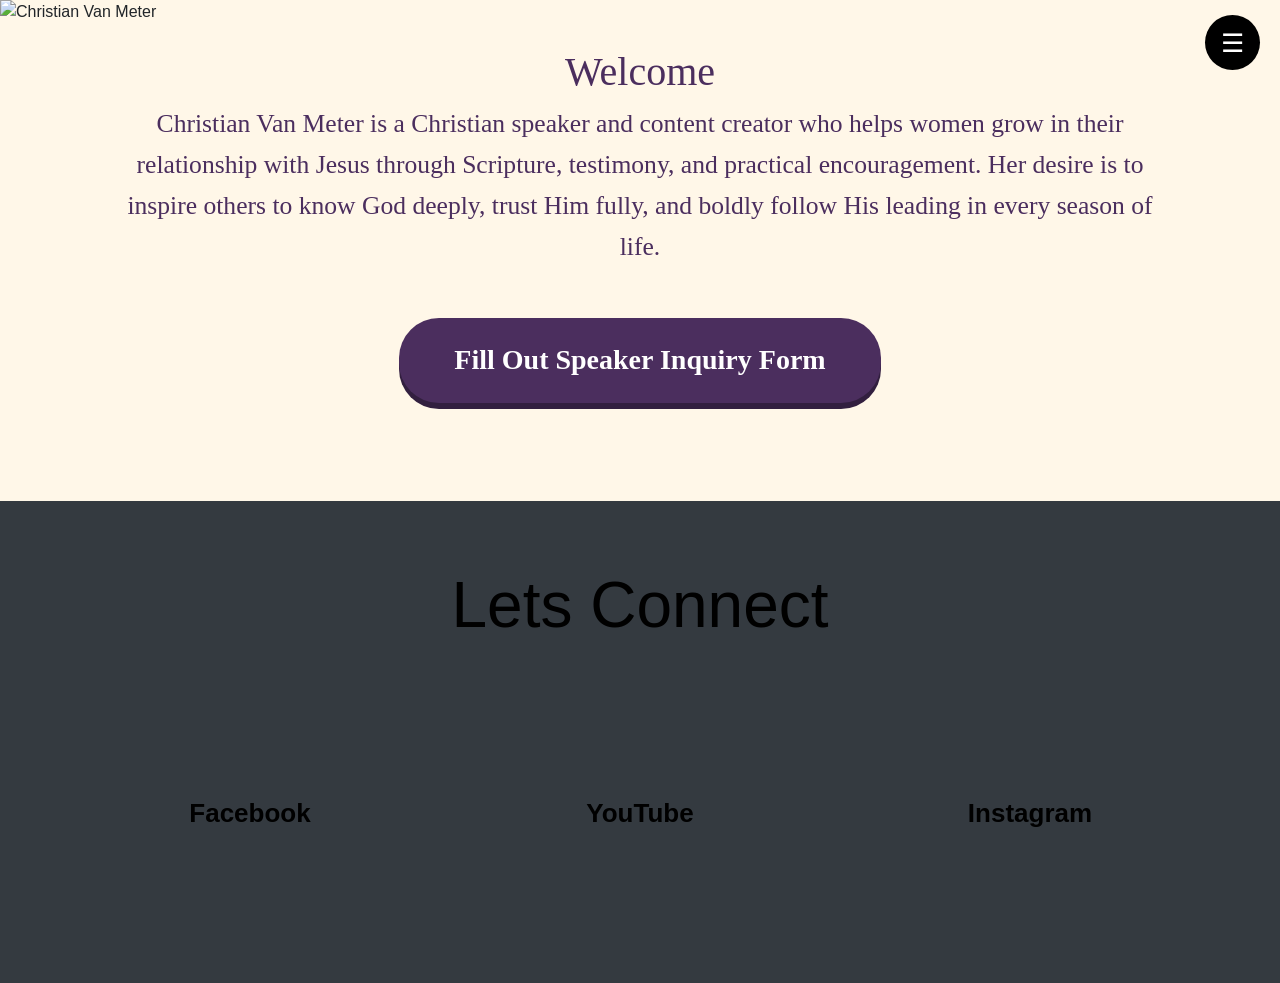
==== Booking.html @ 0dd0598a "Add files via upload" ====
<!doctype html>
<html lang="en">

<head>
    <title>Title</title>
    <!-- Required meta tags -->
    <meta charset="utf-8">
    <meta name="viewport" content="width=device-width, initial-scale=1, shrink-to-fit=no">

    <!-- Bootstrap CSS -->
    <link rel="stylesheet" href="https://stackpath.bootstrapcdn.com/bootstrap/4.3.1/css/bootstrap.min.css"
        integrity="sha384-ggOyR0iXCbMQv3Xipma34MD+dH/1fQ784/j6cY/iJTQUOhcWr7x9JvoRxT2MZw1T" crossorigin="anonymous">
    <link rel="stylesheet" href="styles.css">
</head>

<body class="d-flex flex-column min-vh-100 backgroundC">
    <div class="image-container">

        <!-- Main Image -->
        <img class="imgsize" src="Images/bookinimg.png" alt="Christian Van Meter">

        <!-- Navigation Button -->
        <button class="btn" id="menuBtn">
            ☰
        </button>



    </div>

    <!-- Sidebar -->
    <div id="sidebar">
        <a href="index.html">Bio</a>
        <a href="Booking.html">Booking</a>
    </div>

    <div class="container mt-4 flex-grow-1">
        <h1 class="centerText Headerstyle">Welcome</h1>
        <div class="centerText fontstyle">

            <div>
                <p>
                    Christian Van Meter is a Christian speaker and content creator who helps women grow in their
                    relationship with Jesus through Scripture, testimony, and practical encouragement. Her desire is to
                    inspire others to know God deeply, trust Him fully, and boldly follow His leading in every season
                    of life.
                </p>
            </div>
            <div>
                <div class="form-button-container">
                    <a href="https://docs.google.com/forms/d/e/1FAIpQLSdteTwABGOOqL9yt666Add-o5ZALi5XVBNP-PwgTkTT4TjcoQ/viewform?usp=header" class="form-button" target="_blank">
                        Fill Out Speaker Inquiry Form
                    </a>
                </div>
            </div>
        </div>
    </div>
        <footer class="bg-dark text-white text-center py-3 mt-5">
            <div class="connect-section">

                <h1>Lets Connect</h1>

                <div class="social-links">

                    <a href="https://www.facebook.com/christian.van.meter.806920" class="social-link facebook">
                        Facebook
                    </a>

                    <a href="https://www.youtube.com/@ChristianVanMeter/featured" class="social-link youtube">
                        YouTube
                    </a>

                    <a href="https://www.instagram.com/yourchristianmama/" class="social-link instagram">
                        Instagram
                    </a>

                </div>

            </div>


        </footer>

        <!-- jQuery -->
        <script src="https://code.jquery.com/jquery-3.3.1.slim.min.js"></script>

        <!-- Popper -->
        <script src="https://cdnjs.cloudflare.com/ajax/libs/popper.js/1.14.7/umd/popper.min.js"></script>

        <!-- Bootstrap JS -->
        <script src="https://stackpath.bootstrapcdn.com/bootstrap/4.3.1/js/bootstrap.min.js"></script>

        <!-- Your JS -->
        <script src="script.js"></script>

</body>

</html>
---- styles.css ----
/* ================= SIDEBAR ================= */

#sidebar {
    position: fixed;
    top: 0;
    left: -250px;
    width: 250px;
    height: 100vh;
    background: #A45DB8;
    transition: left 0.3s ease;
    padding-top: 20px;
    z-index: 999;
}

#sidebar.active {
    left: 0;
}

#sidebar a {
    display: block;
    color: white;
    padding: 15px;
    text-decoration: none;
}

#sidebar a:hover {
    background: #495057;
}


/* ================= TEXT ================= */

.centerText {
    text-align: center;
}

.fontstyle {
    font-family: Georgia, 'Times New Roman', Times, serif;
    color: #4B2E5E;
    font-size: clamp(24px, 2vw, 48px);
    line-height: 1.6;
    width: 95%;
    margin: 0 auto;
}

.Headerstyle {
    font-family: Georgia, 'Times New Roman', Times, serif;
    color: #4B2E5E;
    font-size: clamp(40px, 3vw, 70px);
}

.margintopspace {
    margin-top: 40px;
}


/* ================= BACKGROUND ================= */

.backgroundC {
    background-color: #FFF7E8;
}


/* ================= IMAGE ================= */

.image-container {
    position: relative;
    width: 100%;
}

.imgsize {
    width: 100%;
    height: auto;
    display: block;
}
@media screen and (min-width: 2560px) {
    .imgsize {
        height: 1300px;
    }
}
@media screen and (min-width: 1440px) {
    .imgsize {
        height: 800px;
    }
}


/* ================= NAVIGATION CIRCLE ================= */

#menuBtn {
    position: absolute;
    top: 15px;
    right: 20px;

    width: 55px;
    height: 55px;

    background-color: black;
    color: white;

    border: none;
    border-radius: 50%;

    font-size: 26px;
    line-height: 1;

    display: flex;
    align-items: center;
    justify-content: center;

    cursor: pointer;
    z-index: 1000;
}

#menuBtn:hover {
    background-color: #333;
}


/* ================= BUTTON ON IMAGE ================= */

.speak-button {
    position: absolute;

    left: 32%;
    top: 91%;

    transform: translate(-50%, -50%);

    background-color: #B66BC9;
    color: white;

    padding: 14px 45px;

    border-radius: 35px;

    font-family: Arial, sans-serif;
    font-size: clamp(16px, 1.5vw, 28px);
    font-weight: bold;

    text-decoration: none;

    box-shadow: 0 6px 0 #754080;

    z-index: 10;
}

.speak-button:hover {
    background-color: #A45DB8;
    color: white;
    text-decoration: none;

    transform: translate(-50%, -45%);
}


/* ================= LARGE SCREENS ================= */

@media (min-width: 1920px) {

    .fontstyle {
        font-size: 38px;
        width: 90%;
    }

    .Headerstyle {
        font-size: 65px;
    }

    /* Keep button below image text */
    .speak-button {
        top: 91%;
        font-size: 28px;
        padding: 16px 50px;
    }

    #menuBtn {
        width: 65px;
        height: 65px;
        font-size: 32px;
        top: 20px;
        right: 30px;
    }
}


/* ================= 2560px+ SCREENS ================= */

@media (min-width: 2560px) {

    .fontstyle {
        font-size: 45px;
        width: 90%;
    }

    .Headerstyle {
        font-size: 75px;
    }

    /* Don't make the button huge */
    .speak-button {
        top: 91%;
        font-size: 30px;
        padding: 18px 55px;
    }

    #menuBtn {
        width: 75px;
        height: 75px;
        font-size: 38px;
        top: 25px;
        right: 40px;
    }
}


/* ================= TABLETS ================= */

@media (min-width: 768px) and (max-width: 1199px) {

    .fontstyle {
        font-size: 28px;
        width: 90%;
    }

    .Headerstyle {
        font-size: 50px;
    }

    .speak-button {
        top: 89%;
        font-size: 22px;
        padding: 14px 40px;
    }
}


/* ================= PHONES ================= */

@media (max-width: 767px) {

    .fontstyle {
        font-size: 20px;
        width: 90%;
        line-height: 1.5;
    }

    .Headerstyle {
        font-size: 38px;
    }

    .speak-button {
        left: 32%;
        top: 88%;
        font-size: 16px;
        padding: 12px 25px;
        white-space: nowrap;
    }

    #menuBtn {
        width: 45px;
        height: 45px;
        font-size: 22px;
        top: 10px;
        right: 10px;
    }

    .margintopspace {
        margin-top: 25px;
    }
}
@media (max-width: 400px) {

    .speak-button {
        left: 32%;
        top: 88%;

        font-size: 12px;
        padding: 8px 16px;

        white-space: nowrap;
    }
}
/* ================= FAMILY SECTION ================= */

.family-section {
    width: 95%;
    margin: 80px auto;
    
    display: flex;
    align-items: center;
    gap: 5%;
}


/* Image */

.family-image {
    width: 55%;
}

.family-image img {
    width: 100%;
    height: auto;
    display: block;
}


/* Text */

.family-text {
    width: 40%;
    
    font-family: Georgia, 'Times New Roman', Times, serif;
    color: #4B2E5E;
    
    font-size: clamp(24px, 2vw, 48px);
    line-height: 1.6;
    
    text-align: center;
}


/* ================= LARGE SCREENS ================= */

@media (min-width: 1920px) {

    .family-section {
        width: 92%;
        gap: 5%;
    }

    .family-image {
        width: 55%;
    }

    .family-text {
        width: 40%;
        font-size: 38px;
    }
}


/* ================= 2560px+ ================= */

@media (min-width: 2560px) {

    .family-section {
        width: 92%;
    }

    .family-text {
        font-size: 45px;
    }
}


/* ================= TABLETS ================= */

@media (max-width: 1199px) {

    .family-section {
        gap: 4%;
    }

    .family-text {
        font-size: 28px;
    }
}


/* ================= PHONES ================= */

@media (max-width: 767px) {

    .family-section {
        width: 90%;
        display: flex;
        flex-direction: column;
        gap: 30px;
        margin: 50px auto;
    }

    .family-image {
        width: 100%;
    }

    .family-text {
        width: 100%;
        font-size: 20px;
        line-height: 1.5;
    }
}/* ================= LETS CONNECT ================= */

.connect-section {
    width: 100%;
    height: 450px;

    background-image: url("Images/backgroundfooter.png");
    background-size: cover;
    background-position: center;
    background-repeat: no-repeat;

    padding-top: 50px;
    box-sizing: border-box;
    margin: 0;
}


/* ================= TITLE ================= */

.connect-section h1 {
    text-align: center;

    font-family: Arial, sans-serif;
    color: black;

    font-size: clamp(45px, 5vw, 80px);

    margin: 0;
}


/* ================= SOCIAL LINKS ================= */

.social-links {
    width: 75%;
    margin: 80px auto 0;

    display: flex;
    justify-content: space-between;
    align-items: center;
}


/* ================= SOCIAL LINK ================= */

.social-link {
    width: 180px;
    height: 180px;

    display: flex;
    align-items: center;
    justify-content: center;

    background-color: transparent;

    border-radius: 50%;

    color: black;
    font-family: Arial, sans-serif;
    font-size: 26px;
    font-weight: bold;

    text-decoration: none;
}

.social-link:hover {
    color: black;
    text-decoration: underline;
}


/* ================= 1920px+ ================= */

@media (min-width: 1920px) {

    .connect-section {
        height: 500px;
        padding-top: 50px;
    }

    .social-links {
        width: 75%;
        margin-top: 100px;
    }

    .social-link {
        width: 200px;
        height: 200px;
    }
}


/* ================= 2560px+ ================= */

@media (min-width: 2560px) {

    .connect-section {
        height: 550px;
        padding-top: 50px;
    }

    .social-links {
        width: 70%;
        margin-top: 100px;
    }

    .social-link {
        width: 220px;
        height: 220px;
    }
}


/* ================= TABLET ================= */

@media (min-width: 768px) and (max-width: 1199px) {

    .connect-section {
        height: 500px;
        padding-top: 50px;
    }

    .social-links {
        width: 80%;
        margin-top: 80px;
    }

    .social-link {
        width: 140px;
        height: 140px;
        font-size: 22px;
    }
}


/* ================= PHONE ================= */

@media (max-width: 767px) {

    .connect-section {
        height: 500px;
        padding-top: 40px;
    }

    .connect-section h1 {
        font-size: 40px;
    }

    .social-links {
        width: 100%;
        margin-top: 30px;

        display: flex;
        flex-direction: column;
        align-items: center;

        gap: 5px;
    }

    .social-link {
        width: 70px;
        height: 70px;

        font-size: 20px;
    }
}
/* ================= FORM BUTTON ================= */

.form-button-container {
    text-align: center;
    margin: 50px 0;
}

.form-button {
    display: inline-block;

    background-color: #4B2E5E;
    color: white;

    padding: 20px 55px;

    border-radius: 40px;

    font-family: Georgia, 'Times New Roman', Times, serif;
    font-size: 28px;
    font-weight: bold;

    text-decoration: none;

    box-shadow: 0 6px 0 #321F3F;

    transition: 0.2s;
}

.form-button:hover {
    background-color: #5D3A70;
    color: white;
    text-decoration: none;

    transform: translateY(-2px);
}
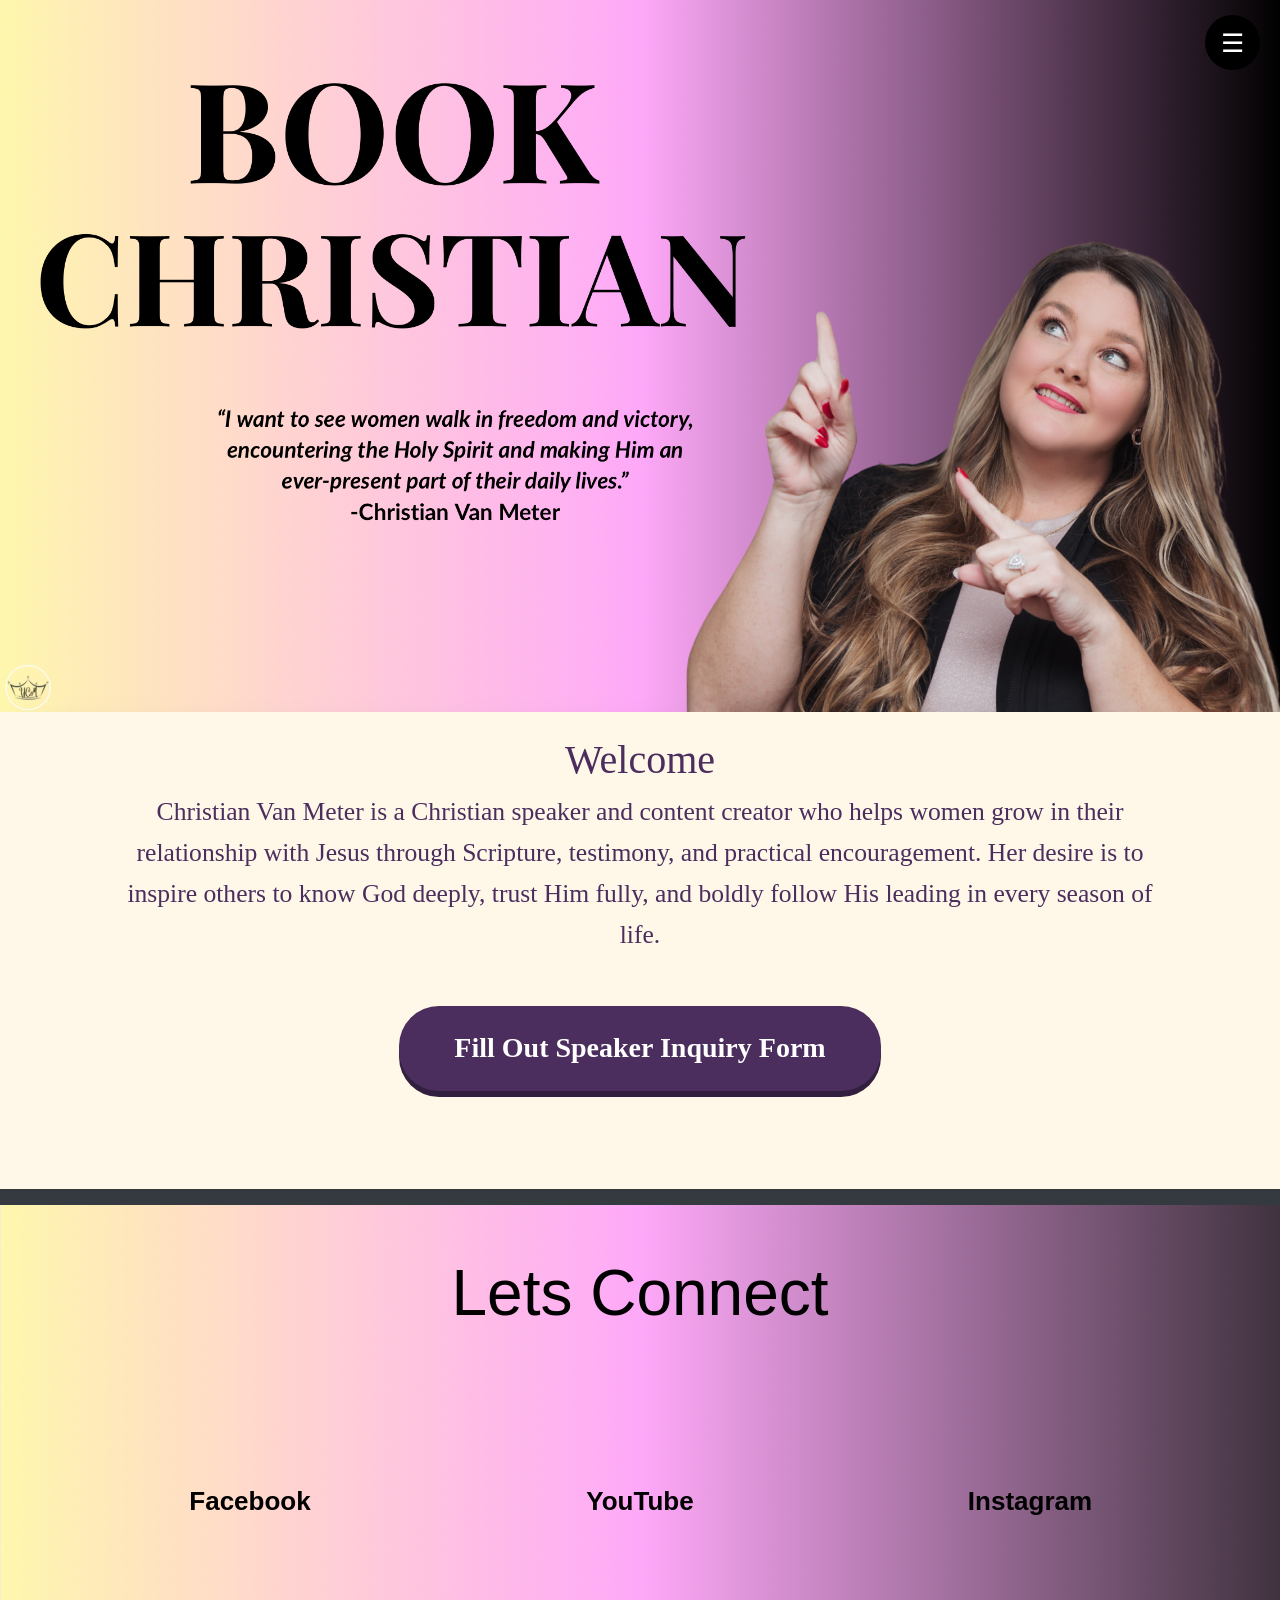
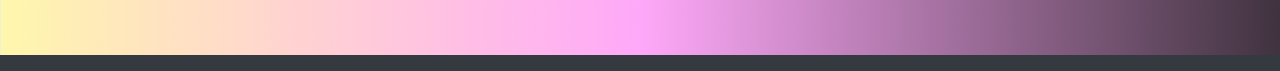
==== commit 3ebe342d: "Update Booking.html" ====
--- a/Booking.html
+++ b/Booking.html
@@ -17,7 +17,7 @@
     <div class="image-container">
 
         <!-- Main Image -->
-        <img class="imgsize" src="Images/bookinimg.png" alt="Christian Van Meter">
+        <img class="imgsize" src="bookinimg.png" alt="Christian Van Meter">
 
         <!-- Navigation Button -->
         <button class="btn" id="menuBtn">
@@ -95,4 +95,4 @@
 
 </body>
 
-</html>+</html>
--- a/styles.css
+++ b/styles.css
@@ -396,7 +396,7 @@
     width: 100%;
     height: 450px;
 
-    background-image: url("Images/backgroundfooter.png");
+    background-image: url("backgroundfooter.png");
     background-size: cover;
     background-position: center;
     background-repeat: no-repeat;
@@ -590,4 +590,4 @@
     text-decoration: none;
 
     transform: translateY(-2px);
-}+}
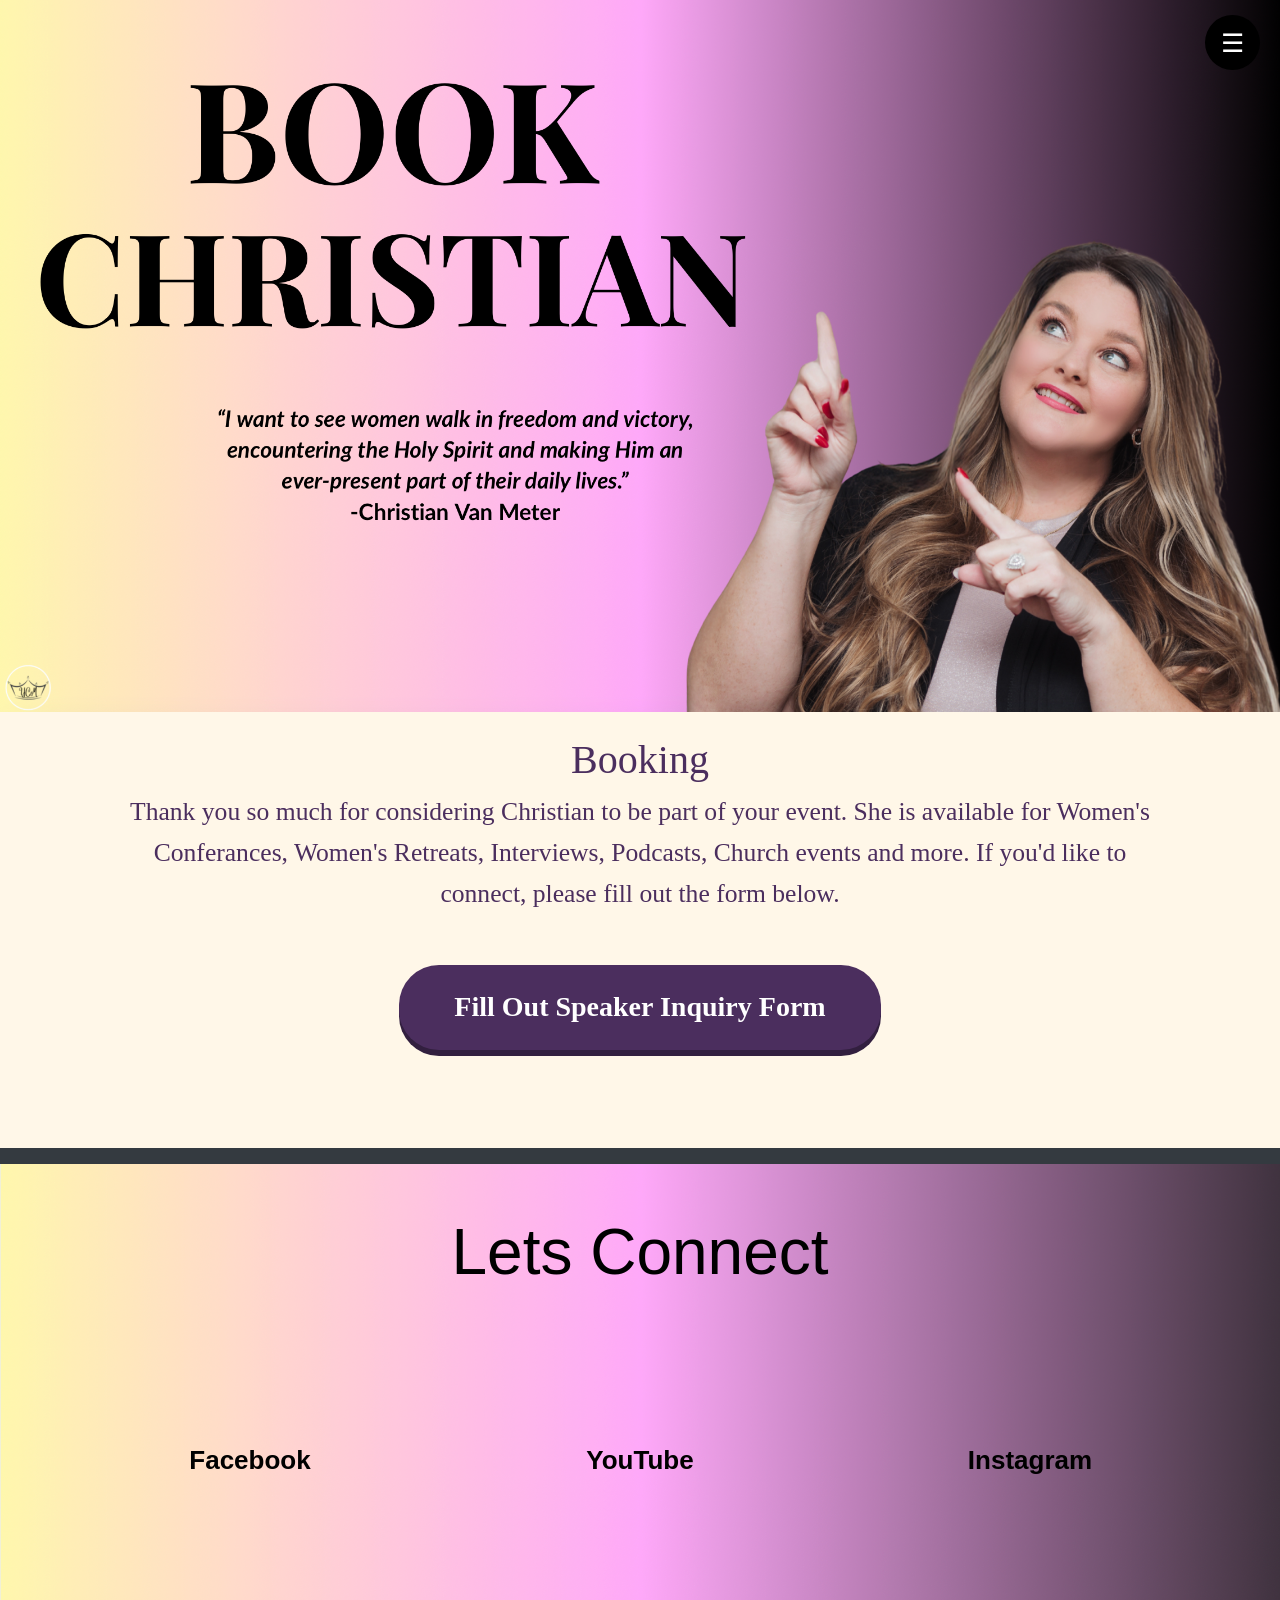
==== commit e3bae948: "Update Booking.html" ====
--- a/Booking.html
+++ b/Booking.html
@@ -35,15 +35,14 @@
     </div>
 
     <div class="container mt-4 flex-grow-1">
-        <h1 class="centerText Headerstyle">Welcome</h1>
+        <h1 class="centerText Headerstyle">Booking</h1>
         <div class="centerText fontstyle">
 
             <div>
                 <p>
-                    Christian Van Meter is a Christian speaker and content creator who helps women grow in their
-                    relationship with Jesus through Scripture, testimony, and practical encouragement. Her desire is to
-                    inspire others to know God deeply, trust Him fully, and boldly follow His leading in every season
-                    of life.
+                    Thank you so much for considering Christian to be part of your event. She is 
+                    available for Women's Conferances, Women's Retreats, Interviews, Podcasts,
+                    Church events and more. If you'd like to connect, please fill out the form below. 
                 </p>
             </div>
             <div>
@@ -91,7 +90,7 @@
         <script src="https://stackpath.bootstrapcdn.com/bootstrap/4.3.1/js/bootstrap.min.js"></script>
 
         <!-- Your JS -->
-        <script src="script.js"></script>
+        <script src="Script.js"></script>
 
 </body>
 
